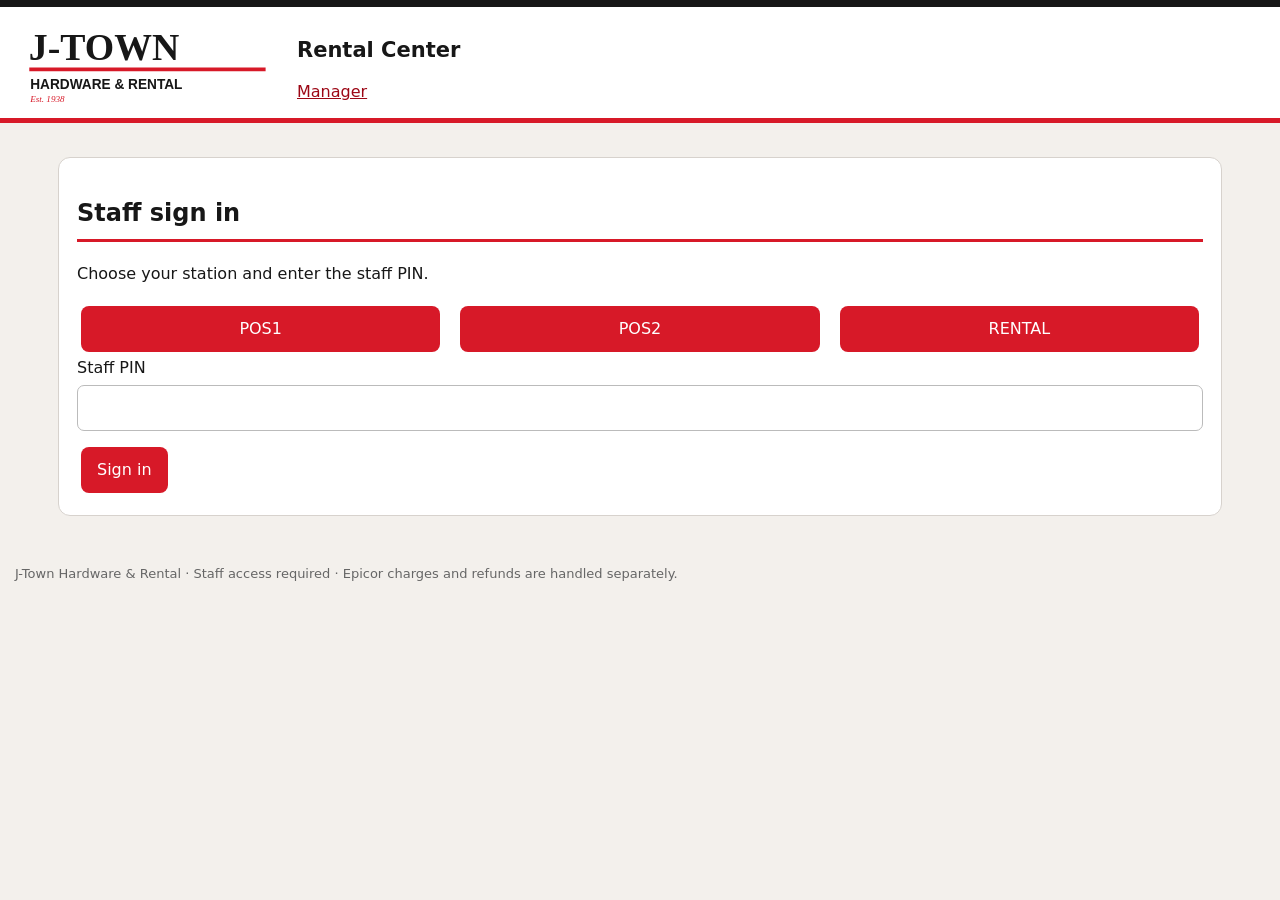
==== index.html @ 66f3606e "Fix joined-field ID barcode parsing" ====
<!doctype html><html lang="en"><head><meta charset="utf-8"><meta name="viewport" content="width=device-width,initial-scale=1"><meta name="referrer" content="no-referrer"><title>J-Town Rental</title><link rel="stylesheet" href="theme.css"></head><body><header><img src="brand.svg" alt="J-Town Hardware and Rental"><div><h1 id="title">Rental Center</h1><nav><a href="manager.html">Manager</a><button id="account" class="alt hidden">Account</button><button id="logout" class="alt hidden">Sign out</button></nav></div></header><main><div id="status" role="status" aria-live="polite"></div><section id="pinScreen"><h2>Staff sign in</h2><p>Choose your station and enter the staff PIN.</p><div class="grid" id="stations"><button type="button" data-user="POS1">POS1</button><button type="button" data-user="POS2">POS2</button><button type="button" data-user="RENTAL">RENTAL</button></div><form id="pinForm"><label>Staff PIN<input id="pin" type="password" inputmode="numeric" autocomplete="off" required></label><button>Sign in</button></form><div id="pinStatus" role="status" aria-live="polite"></div></section><div id="app"></div></main><dialog id="modal"><div id="modalBody"></div><button id="closeModal" class="alt">Close</button></dialog><footer class="foot no-print">J-Town Hardware &amp; Rental · Staff access required · Epicor charges and refunds are handled separately.</footer><script type="module" src="barcode-fix.js"></script><script type="module" src="pin-gate.js"></script></body></html>
---- theme.css ----
*{box-sizing:border-box}body{margin:0;font:16px/1.5 system-ui,Arial;background:#f3f0ec;color:#171717}header{background:white;border-top:7px solid #171717;border-bottom:5px solid #d71928;padding:12px 22px;display:flex;align-items:center;gap:20px;flex-wrap:wrap}header img{width:255px;max-width:65vw}h1{font-size:21px}h2{border-bottom:3px solid #d71928;padding-bottom:8px}main{max-width:1200px;margin:auto;padding:18px}section,.card{background:white;border:1px solid #d7d2cd;border-radius:12px;padding:18px;margin-bottom:15px}nav,.row{display:flex;gap:10px;flex-wrap:wrap;align-items:center}a{color:#9c0715}button,.btn{border:0;background:#d71928;color:white;padding:11px 16px;border-radius:8px;font:inherit;cursor:pointer;text-decoration:none;margin:4px}button.alt{background:#202020}button:disabled{opacity:.5;cursor:wait}input,select,textarea{width:100%;padding:10px;border:1px solid #bbb;border-radius:7px;font:inherit;margin:5px 0 12px}label{display:block}textarea{min-height:100px}input[type=checkbox]{width:auto}input:focus,textarea:focus{outline:2px solid #d7192855}.grid{display:grid;grid-template-columns:repeat(auto-fit,minmax(210px,1fr));gap:12px}.item{display:grid;grid-template-columns:2fr repeat(4,1fr) auto;align-items:center;gap:12px;padding:15px 0;border-bottom:1px solid #ddd}.item small{display:block;color:#555}.notice{background:#fff1ce;border-left:4px solid #bb7800;padding:12px;margin:12px 0}.error{color:#ad0014;font-weight:650}.overdue{color:#be0018;background:#fff0f1;border:3px solid #be0018;padding:14px;font-weight:850;font-size:21px}.ok{color:#15632b}#status{padding:8px;white-space:pre-wrap}.muted{font-size:13px;color:#555}.hidden{display:none!important}canvas{width:100%;height:170px;border:2px dashed #aaa;touch-action:none}img.id{max-width:320px;max-height:230px}.signature{max-width:420px;height:150px;object-fit:contain}dialog{width:min(680px,95vw);border:2px solid #222;border-radius:12px;padding:22px;max-height:92vh;overflow:auto}dialog::backdrop{background:#0009}pre{white-space:pre-wrap;font:inherit}.pill{display:inline-block;padding:4px 9px;background:#eee;border-radius:6px}.foot{padding:15px;font-size:13px;color:#666}@media(max-width:760px){.item{grid-template-columns:repeat(2,1fr)}}@media print{header,nav,button,.no-print,#status,.foot{display:none!important}body{background:white}main{padding:0}section,.card{border:0;padding:0}.print-logo{display:block!important;width:240px}.id{break-inside:avoid}h2{font-size:20px}}
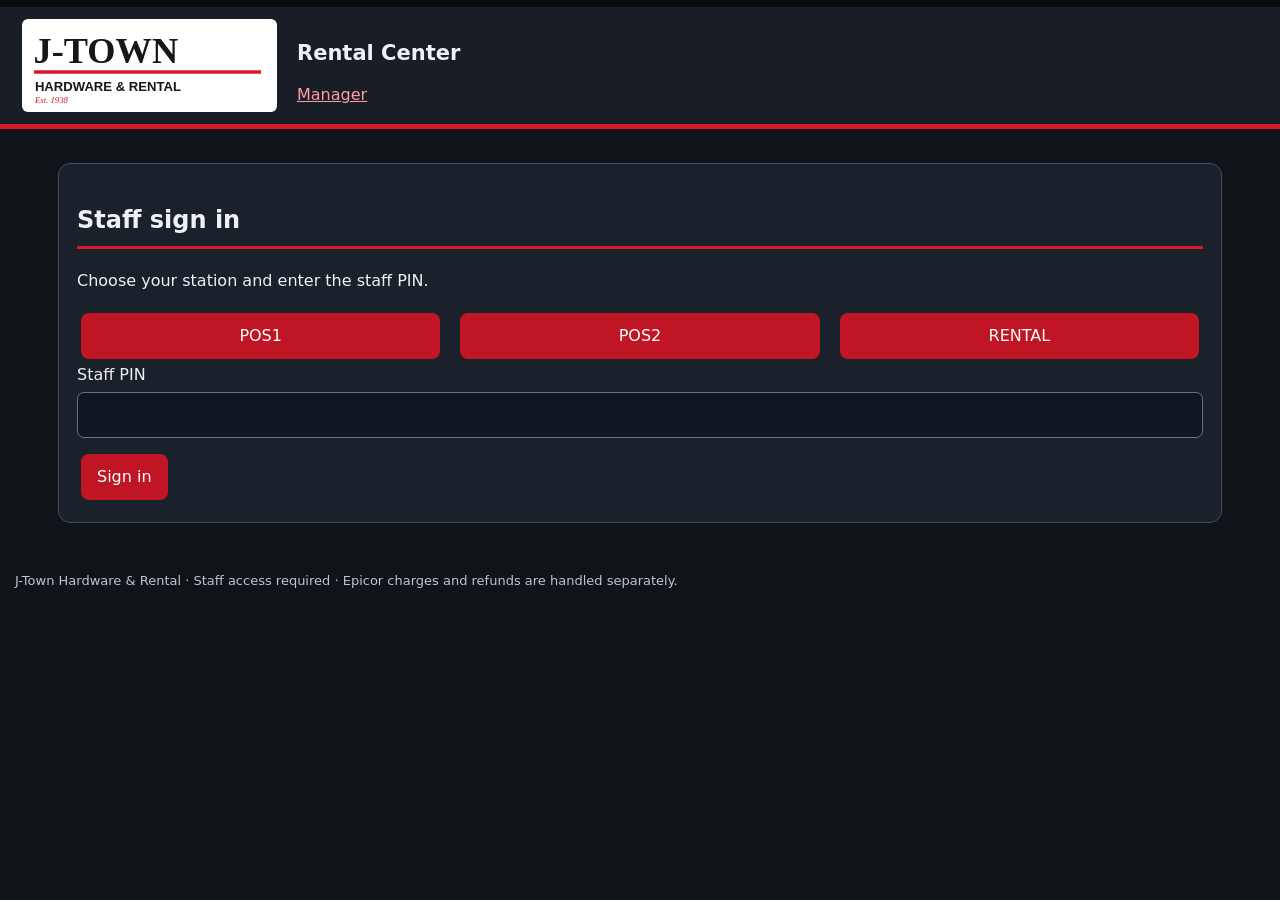
==== commit 57f83a8d: "Add dark theme, staff out-rentals panel and manager CSV item import" ====
--- a/index.html
+++ b/index.html
@@ -1 +1 @@
-<!doctype html><html lang="en"><head><meta charset="utf-8"><meta name="viewport" content="width=device-width,initial-scale=1"><meta name="referrer" content="no-referrer"><title>J-Town Rental</title><link rel="stylesheet" href="theme.css"></head><body><header><img src="brand.svg" alt="J-Town Hardware and Rental"><div><h1 id="title">Rental Center</h1><nav><a href="manager.html">Manager</a><button id="account" class="alt hidden">Account</button><button id="logout" class="alt hidden">Sign out</button></nav></div></header><main><div id="status" role="status" aria-live="polite"></div><section id="pinScreen"><h2>Staff sign in</h2><p>Choose your station and enter the staff PIN.</p><div class="grid" id="stations"><button type="button" data-user="POS1">POS1</button><button type="button" data-user="POS2">POS2</button><button type="button" data-user="RENTAL">RENTAL</button></div><form id="pinForm"><label>Staff PIN<input id="pin" type="password" inputmode="numeric" autocomplete="off" required></label><button>Sign in</button></form><div id="pinStatus" role="status" aria-live="polite"></div></section><div id="app"></div></main><dialog id="modal"><div id="modalBody"></div><button id="closeModal" class="alt">Close</button></dialog><footer class="foot no-print">J-Town Hardware &amp; Rental · Staff access required · Epicor charges and refunds are handled separately.</footer><script type="module" src="barcode-fix.js"></script><script type="module" src="pin-gate.js"></script></body></html>+<!doctype html><html lang="en"><head><meta charset="utf-8"><meta name="viewport" content="width=device-width,initial-scale=1"><meta name="referrer" content="no-referrer"><title>J-Town Rental</title><link rel="stylesheet" href="theme.css"></head><body><header><img src="brand.svg" alt="J-Town Hardware and Rental"><div><h1 id="title">Rental Center</h1><nav><a href="manager.html">Manager</a><button id="account" class="alt hidden">Account</button><button id="logout" class="alt hidden">Sign out</button></nav></div></header><main><div id="status" role="status" aria-live="polite"></div><section id="pinScreen"><h2>Staff sign in</h2><p>Choose your station and enter the staff PIN.</p><div class="grid" id="stations"><button type="button" data-user="POS1">POS1</button><button type="button" data-user="POS2">POS2</button><button type="button" data-user="RENTAL">RENTAL</button></div><form id="pinForm"><label>Staff PIN<input id="pin" type="password" inputmode="numeric" autocomplete="off" required></label><button>Sign in</button></form><div id="pinStatus" role="status" aria-live="polite"></div></section><div id="app"></div></main><dialog id="modal"><div id="modalBody"></div><button id="closeModal" class="alt">Close</button></dialog><footer class="foot no-print">J-Town Hardware &amp; Rental · Staff access required · Epicor charges and refunds are handled separately.</footer><script>const checkoutStatus=document.getElementById('status');let returningToPrices=false;new MutationObserver(function(records){const messages=[checkoutStatus.textContent];for(const record of records)for(const node of record.addedNodes)messages.push(node.textContent||'');if(!returningToPrices&&messages.some(text=>/^Contract .+ saved to Supabase\.$/.test(text.trim()))){returningToPrices=true;location.reload();}}).observe(checkoutStatus,{childList:true,subtree:true,characterData:true});</script><script type="module" src="barcode-fix.js"></script><script type="module" src="rental-flow.js"></script><script type="module" src="staff-tools.js"></script><script type="module" src="pin-gate.js"></script></body></html>
--- a/theme.css
+++ b/theme.css
@@ -1 +1 @@
-*{box-sizing:border-box}body{margin:0;font:16px/1.5 system-ui,Arial;background:#f3f0ec;color:#171717}header{background:white;border-top:7px solid #171717;border-bottom:5px solid #d71928;padding:12px 22px;display:flex;align-items:center;gap:20px;flex-wrap:wrap}header img{width:255px;max-width:65vw}h1{font-size:21px}h2{border-bottom:3px solid #d71928;padding-bottom:8px}main{max-width:1200px;margin:auto;padding:18px}section,.card{background:white;border:1px solid #d7d2cd;border-radius:12px;padding:18px;margin-bottom:15px}nav,.row{display:flex;gap:10px;flex-wrap:wrap;align-items:center}a{color:#9c0715}button,.btn{border:0;background:#d71928;color:white;padding:11px 16px;border-radius:8px;font:inherit;cursor:pointer;text-decoration:none;margin:4px}button.alt{background:#202020}button:disabled{opacity:.5;cursor:wait}input,select,textarea{width:100%;padding:10px;border:1px solid #bbb;border-radius:7px;font:inherit;margin:5px 0 12px}label{display:block}textarea{min-height:100px}input[type=checkbox]{width:auto}input:focus,textarea:focus{outline:2px solid #d7192855}.grid{display:grid;grid-template-columns:repeat(auto-fit,minmax(210px,1fr));gap:12px}.item{display:grid;grid-template-columns:2fr repeat(4,1fr) auto;align-items:center;gap:12px;padding:15px 0;border-bottom:1px solid #ddd}.item small{display:block;color:#555}.notice{background:#fff1ce;border-left:4px solid #bb7800;padding:12px;margin:12px 0}.error{color:#ad0014;font-weight:650}.overdue{color:#be0018;background:#fff0f1;border:3px solid #be0018;padding:14px;font-weight:850;font-size:21px}.ok{color:#15632b}#status{padding:8px;white-space:pre-wrap}.muted{font-size:13px;color:#555}.hidden{display:none!important}canvas{width:100%;height:170px;border:2px dashed #aaa;touch-action:none}img.id{max-width:320px;max-height:230px}.signature{max-width:420px;height:150px;object-fit:contain}dialog{width:min(680px,95vw);border:2px solid #222;border-radius:12px;padding:22px;max-height:92vh;overflow:auto}dialog::backdrop{background:#0009}pre{white-space:pre-wrap;font:inherit}.pill{display:inline-block;padding:4px 9px;background:#eee;border-radius:6px}.foot{padding:15px;font-size:13px;color:#666}@media(max-width:760px){.item{grid-template-columns:repeat(2,1fr)}}@media print{header,nav,button,.no-print,#status,.foot{display:none!important}body{background:white}main{padding:0}section,.card{border:0;padding:0}.print-logo{display:block!important;width:240px}.id{break-inside:avoid}h2{font-size:20px}}
+*{box-sizing:border-box}body{margin:0;font:16px/1.5 system-ui,Arial;background:#101318;color:#edf0f5;color-scheme:dark}header{background:#191e26;border-top:7px solid #080a0d;border-bottom:5px solid #d71928;padding:12px 22px;display:flex;align-items:center;gap:20px;flex-wrap:wrap}header img{width:255px;max-width:65vw;background:white;border-radius:6px;padding:5px}h1{font-size:21px}h2{border-bottom:3px solid #d71928;padding-bottom:8px}main{max-width:1200px;margin:auto;padding:18px}section,.card{background:#1b212b;border:1px solid #424c5d;border-radius:12px;padding:18px;margin-bottom:15px}nav,.row{display:flex;gap:10px;flex-wrap:wrap;align-items:center}a{color:#ff9da6}button,.btn{border:0;background:#bf1524;color:white;padding:11px 16px;border-radius:8px;font:inherit;cursor:pointer;text-decoration:none;margin:4px}button.alt{background:#384458}button:disabled{opacity:.5;cursor:wait}input,select,textarea{width:100%;padding:10px;border:1px solid #657187;border-radius:7px;font:inherit;margin:5px 0 12px;background:#111720;color:#f3f5f8}input::placeholder,textarea::placeholder{color:#a8b3c4}label{display:block}textarea{min-height:100px}input[type=checkbox]{width:auto}input:focus-visible,textarea:focus-visible,select:focus-visible,button:focus-visible,a:focus-visible{outline:3px solid #f5b3ba;outline-offset:3px}.grid{display:grid;grid-template-columns:repeat(auto-fit,minmax(210px,1fr));gap:12px}.item{display:grid;grid-template-columns:2fr repeat(4,1fr) auto;align-items:center;gap:12px;padding:15px 0;border-bottom:1px solid #424c5d}.item small{display:block;color:#bcc5d3}.notice{background:#392f19;border-left:4px solid #e7b34a;padding:12px;margin:12px 0}.error{color:#ff9da6;font-weight:650}.overdue{color:#ffc0c6;background:#411d25;border:3px solid #ff7584;padding:14px;font-weight:850;font-size:21px}.ok{color:#9ce0af}#status{padding:8px;white-space:pre-wrap}.muted{font-size:13px;color:#bcc5d3}.hidden{display:none!important}canvas{width:100%;height:170px;border:2px dashed #8994a6;touch-action:none;background:white;color-scheme:light}img.id{max-width:320px;max-height:230px}.signature{max-width:420px;height:150px;object-fit:contain;background:white}dialog{width:min(680px,95vw);border:2px solid #657187;border-radius:12px;padding:22px;max-height:92vh;overflow:auto;background:#1b212b;color:#edf0f5}dialog::backdrop{background:#000b}pre{white-space:pre-wrap;font:inherit;overflow-wrap:anywhere}.pill{display:inline-block;padding:4px 9px;background:#384458;border-radius:6px}.foot{padding:15px;font-size:13px;color:#bcc5d3}@media(max-width:760px){.item{grid-template-columns:repeat(2,1fr)}}@media print{header,nav,button,.no-print,#status,.foot{display:none!important}body{background:white;color:black;color-scheme:light}main{padding:0}section,.card{background:white;color:black;border:0;padding:0}.print-logo{display:block!important;width:240px}.id{break-inside:avoid}h2{font-size:20px}input,select,textarea,dialog{background:white;color:black}.muted,.item small{color:#333}.notice,.pill{background:white;color:black}.overdue,.error{background:white;color:#900}}
